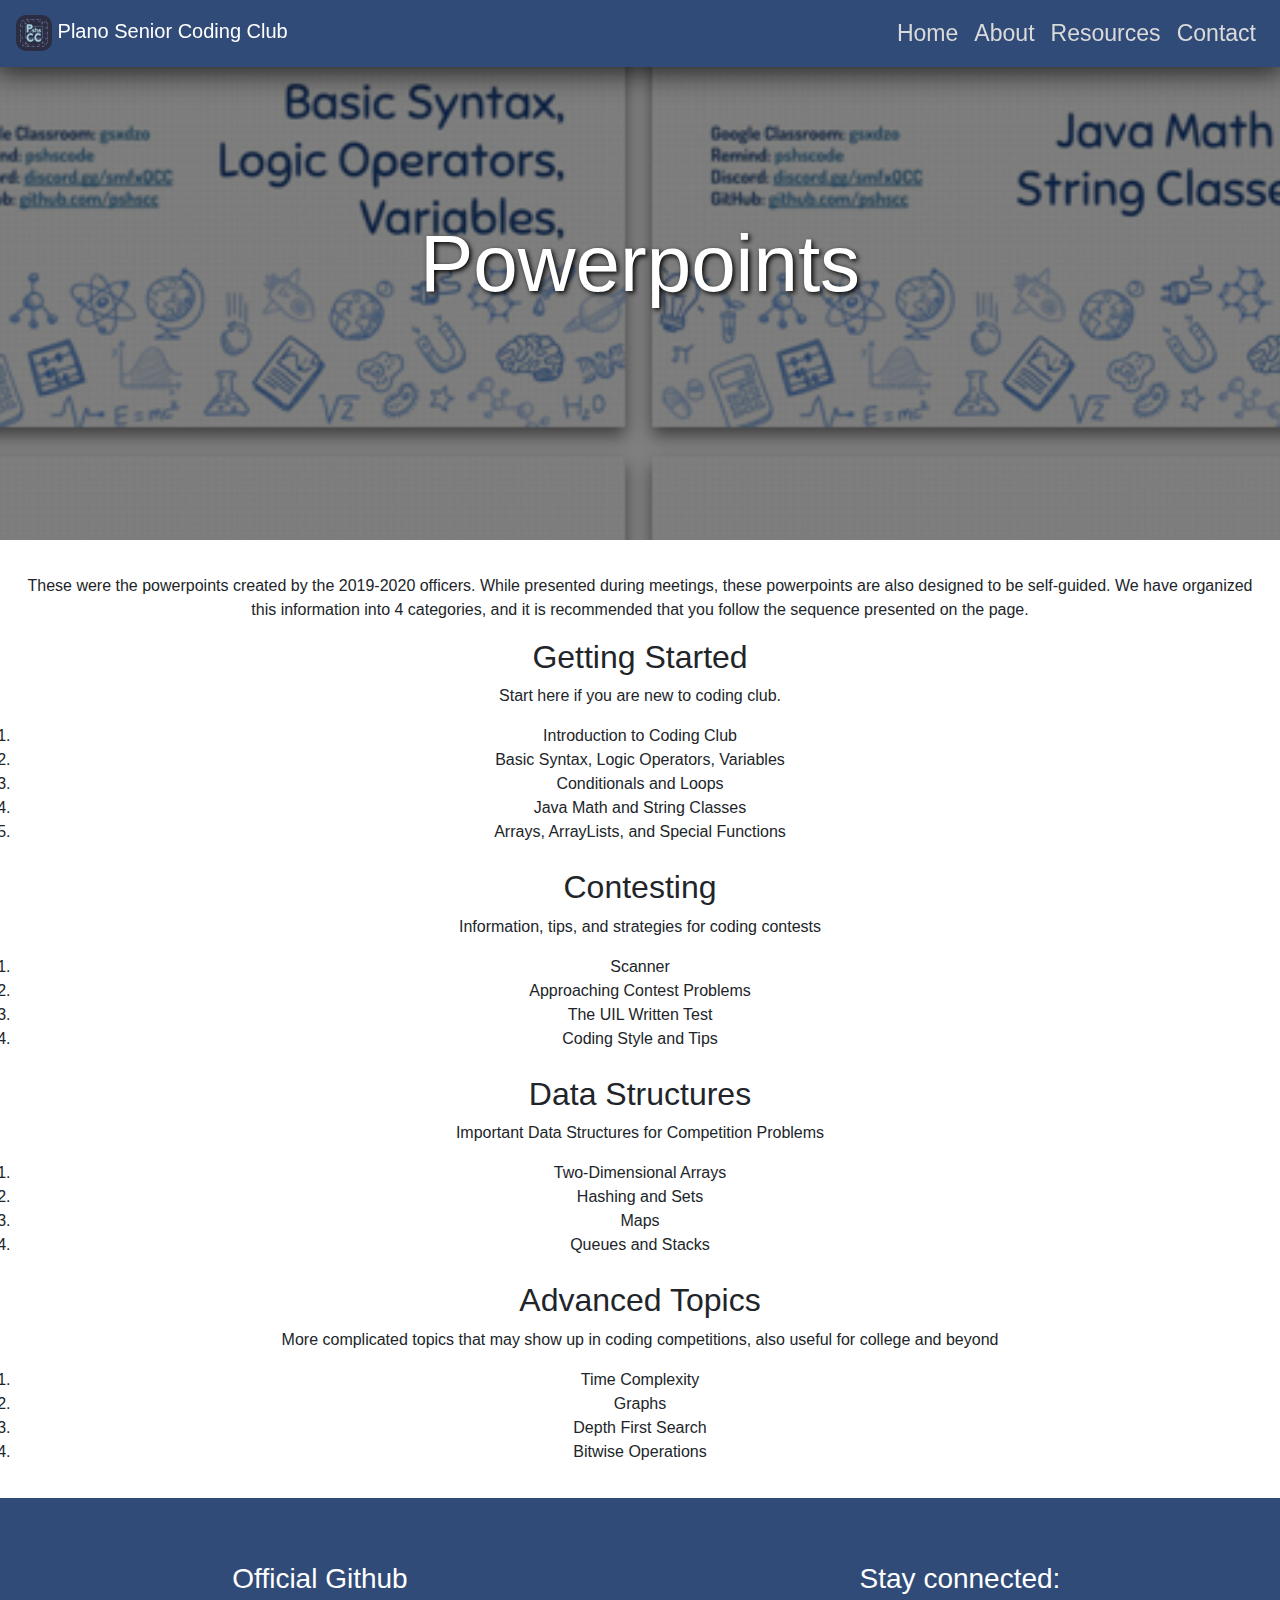
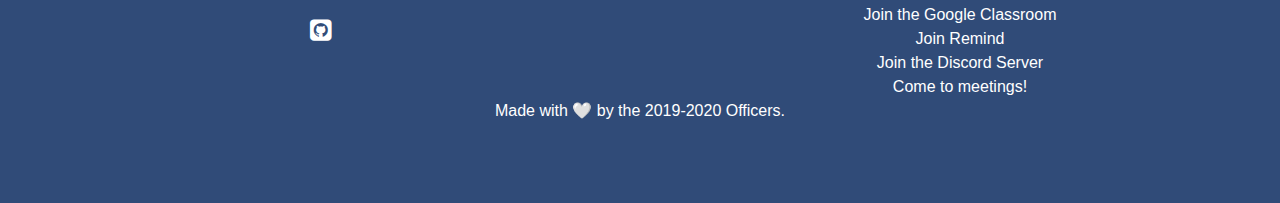
==== resources.html @ ad36ba68 "Add files via upload" ====
<!DOCTYPE html>
<html>
    <head>
        <title>Plano Senior High School Coding Club</title>
        <meta name="viewport" content="width-device-width, initial-scale=1">
        <link rel="stylesheet" href="https://maxcdn.bootstrapcdn.com/bootstrap/4.1.0/css/bootstrap.min.css">
        <link rel="stylesheet" href="https://cdnjs.cloudflare.com/ajax/libs/font-awesome/4.7.0/css/font-awesome.min.css">
        <link rel="stylesheet" href="style.css">
    </head>

    <body data-spy="scroll" data-target="#navbarNav" data-offset="50">

        <nav class="navbar navbar-expand-md fixed-top">

            <a class="navbar-brand" href="#"><img src="img/logo.png"> Plano Senior Coding Club</a>

            <button class="navbar-toggler" type="button" data-toggle="collapse" data-target="#navbarNav" aria-controls="navbarNav" aria-expanded="false" aria-label="Toggle navigation">
                <span class="navbar-toggler-icon"></span>
            </button>

            <div class="collapse navbar-collapse" id="navbarNav">
                <ul class="navbar-nav ml-auto">
                    <li class="nav-item active">
                        <a class="nav-link" href="#home">Home<span class="sr-only">(current)</span></a>
                    </li>
                    <li class="nav-item">
                        <a class="nav-link" href="#about">About</a>
                    </li>
                    <li class="nav-item">
                        <a class="nav-link" href="#resources">Resources</a>
                    </li>
                    <li class="nav-item">
                        <a class="nav-link" href="#contact">Contact</a>
                    </li>
                </ul>
            </div>
        </nav>

        <div id="banner">
            <div class="title center-block text-center">
                <h1>Powerpoints</h1>
            </div>
        </div>
        <br>
        <div id="materials">
            <div class="padding">
                <div class="container-fluid text-center">
                    <p>These were the powerpoints created by the 2019-2020 officers. While presented during meetings, these powerpoints are also designed to be self-guided.
                       We have organized this information into 4 categories, and it is recommended that you follow the sequence presented on the page.
                    </p>
                    <h2>Getting Started</h2>
                    <p>Start here if you are new to coding club.</p>
                    <ol>
                        <li>Introduction to Coding Club</li>
                        <li>Basic Syntax, Logic Operators, Variables</li>
                        <li>Conditionals and Loops</li>
                        <li>Java Math and String Classes</li>
                        <li>Arrays, ArrayLists, and Special Functions</li>
                    </ol>
                    <br>
                    <h2>Contesting</h2>
                    <p>Information, tips, and strategies for coding contests</p>
                    <ol>
                        <li>Scanner</li>
                        <li>Approaching Contest Problems</li>
                        <li>The UIL Written Test</li>
                        <li>Coding Style and Tips</li>
                    </ol>
                    <br>
                    <h2>Data Structures</h2>
                    <p>Important Data Structures for Competition Problems</p>
                    <ol>
                        <li>Two-Dimensional Arrays</li>
                        <li>Hashing and Sets</li>
                        <li>Maps</li>
                        <li>Queues and Stacks</li>
                    </ol>
                    <br>
                    <h2>Advanced Topics</h2>
                    <p>More complicated topics that may show up in coding competitions, also useful for college and beyond</p>
                    <ol>
                        <li>Time Complexity</li>
                        <li>Graphs</li>
                        <li>Depth First Search</li>
                        <li>Bitwise Operations</li>
                    </ol>
                </div>
            </div>
        </div>
        <br>
        <div id="contact">
            <footer class="container-fluid text-center">
                <div class="row">
                    <div class="col-sm-6">
                        <h3>Official Github</h3>
                        <a href="https://www.github.com/pshscc" class="fa fa-github-square"></a>
                    </div>
                    <div class="col-sm-6">
                        <h3>Stay connected:</h3>
                        <ul>
                            <li>Join the Google Classroom</li>
                            <li>Join Remind</li>
                            <li>Join the Discord Server</li>
                            <li>Come to meetings!</li>
                        </ul>
                    </div>
                </div>
                <p>Made with 🤍 by the 2019-2020 Officers.</p>
            </footer>
        </div>
        <script src="https://code.jquery.com/jquery-3.2.1.slim.min.js"></script>
        <script src="https://cdnjs.cloudflare.com/ajax/libs/popper.js/1.12.9/umd/popper.min.js"></script>
        <script src="https://maxcdn.bootstrapcdn.com/bootstrap/4.1.0/js/bootstrap.min.js"></script>
    </body>
</html>
---- style.css ----
html, body {
    height: 100%;
    width: 100%;
    scroll-behavior: smooth;
}

.navbar {
    background-color: rgb(48,75,120);
    /*background-color: lightgray;*/
    -webkit-box-shadow: 0px 0px 29px 5px rgba(0,0,0,0.75);
    -moz-box-shadow: 0px 0px 29px 5px rgba(0,0,0,0.75);
    box-shadow: 0px 0px 29px 5px rgba(0,0,0,0.75);
    
    font-size: 1.2em;
}

.navbar-toggler {
    border-color:#dadada;
}

.navbar-toggler-icon {
    background-image: url("data:image/svg+xml;charset=utf8,%3Csvg viewBox='0 0 32 32' xmlns='http://www.w3.org/2000/svg'%3E%3Cpath stroke='rgba(213,213,213,1)' stroke-width='2' stroke-linecap='round' stroke-miterlimit='10' d='M4 8h24M4 16h24M4 24h24'/%3E%3C/svg%3E");
}

.navbar-toggler:hover {
    border-color:#fff;
}

.navbar-toggler-icon:hover {
    background-image: url("data:image/svg+xml;charset=utf8,%3Csvg viewBox='0 0 32 32' xmlns='http://www.w3.org/2000/svg'%3E%3Cpath stroke='rgba(255,255,255,1)' stroke-width='2' stroke-linecap='round' stroke-miterlimit='10' d='M4 8h24M4 16h24M4 24h24'/%3E%3C/svg%3E");
}

.navbar-brand, .navbar-brand:hover {
    color:#fff;
}

.navbar-brand img {
    width: 36px;
    height: 36px;
    border-radius: 10px;
}

.navbar-nav li a {
    color: #dadada;
}

.navbar-nav li a:hover, 
.navbar-nav li a.active {
    color: #fff;
    background: transparent;
}

.title {
    width: 100%;
    max-width: 100%;
    position: absolute;
    top: 40%;
    z-index: 1;
}

.title h1 {
    color: white;
    font-size: 5rem;
    padding-bottom: 1rem;
}

.title h3 {
    color: white;
    padding-bottom: 1rem;
}

i.fa-angle-down {
    font-size: 36px;
    position: absolute;
    bottom: 15px;
    left: 0;
    right: 0;
    text-align: center;
    z-index: 10;
    -webkit-transition: font-size 0.3s;
       -moz-transition: font-size 0.3s;
         -o-transition: font-size 0.3s;
            transition: font-size 0.3s;
}

i.fa-angle-down:hover {
    font-size: 54px;
}

.btn {
    border-width: 2px;
    border-radius: 2;
    padding: .5rem 1.1rem;
    text-shadow: none !important;
}

#home, #banner {
    display: table;
    width: 100%;
}

#home {
    background: linear-gradient(rgba(0, 0, 0, 0.5), rgba(0, 0, 0, 0.5)), url("img/banner.jpg") no-repeat center center fixed;
    height: 100%;
    background-position: center;
    background-repeat: no-repeat;
    background-size: cover;
    position: relative;
}

#banner {
    background: linear-gradient(rgba(0, 0, 0, 0.5), rgba(0, 0, 0, 0.5)), url("img/do1.png") no-repeat center center fixed;
    height: 60%;
    background-position: center;
    background-repeat: no-repeat;
    background-size: cover;
    position: relative;
}

.title {
    text-shadow: 2px 2px 5px black;
}

.caption {
    color: black;
}

.padding {
    padding: 10px 0px;
}

.padding h1 {
    padding: 50px 0px 20px 0;
    font-size: 48px;
}

.heading {
    text-align: center;
}

.description {
    font-size: larger;
}

a {
    font-size: larger;
}

footer {
    width: 100%;
    /*background-color: black;*/
    background-color: rgb(48,75,120);
    padding: 5% 5% 5% 5%;
    color: #fff;
}

ul {
    text-align: center;
    list-style: none;
    margin: 0;
    padding: 0;
}

ol {
    margin: 0;
    padding: 0;
}

.fa {
    padding: 15px 5px;
    font-size: 25px;
    color: #fff;
}

.fa:hover {
    color: #d5d5d5;
    text-decoration: none;
}

/*IOS Landing Page Fix*/
.landing {
    position: relative;
    width: 100%;
    height: 100%;
    display: table;
    background:rgb(48,75,120);
    z-index: -1;
}

.home-wrap {
    clip: rect(0, auto, auto, 0);
    position: absolute;
    top: 0;
    left: 0;
    width: 100%;
    height: 100%;
}

.home-inner {
    position: fixed;
    display: table;
    top: 0;
    left: 0;
    width: 100%;
    height: 100%;
    background-size: cover;
    background-position: center center;
    -webkit-transform: translateZ(0);
            transform: translateZ(0);
    will-change: transform;
}
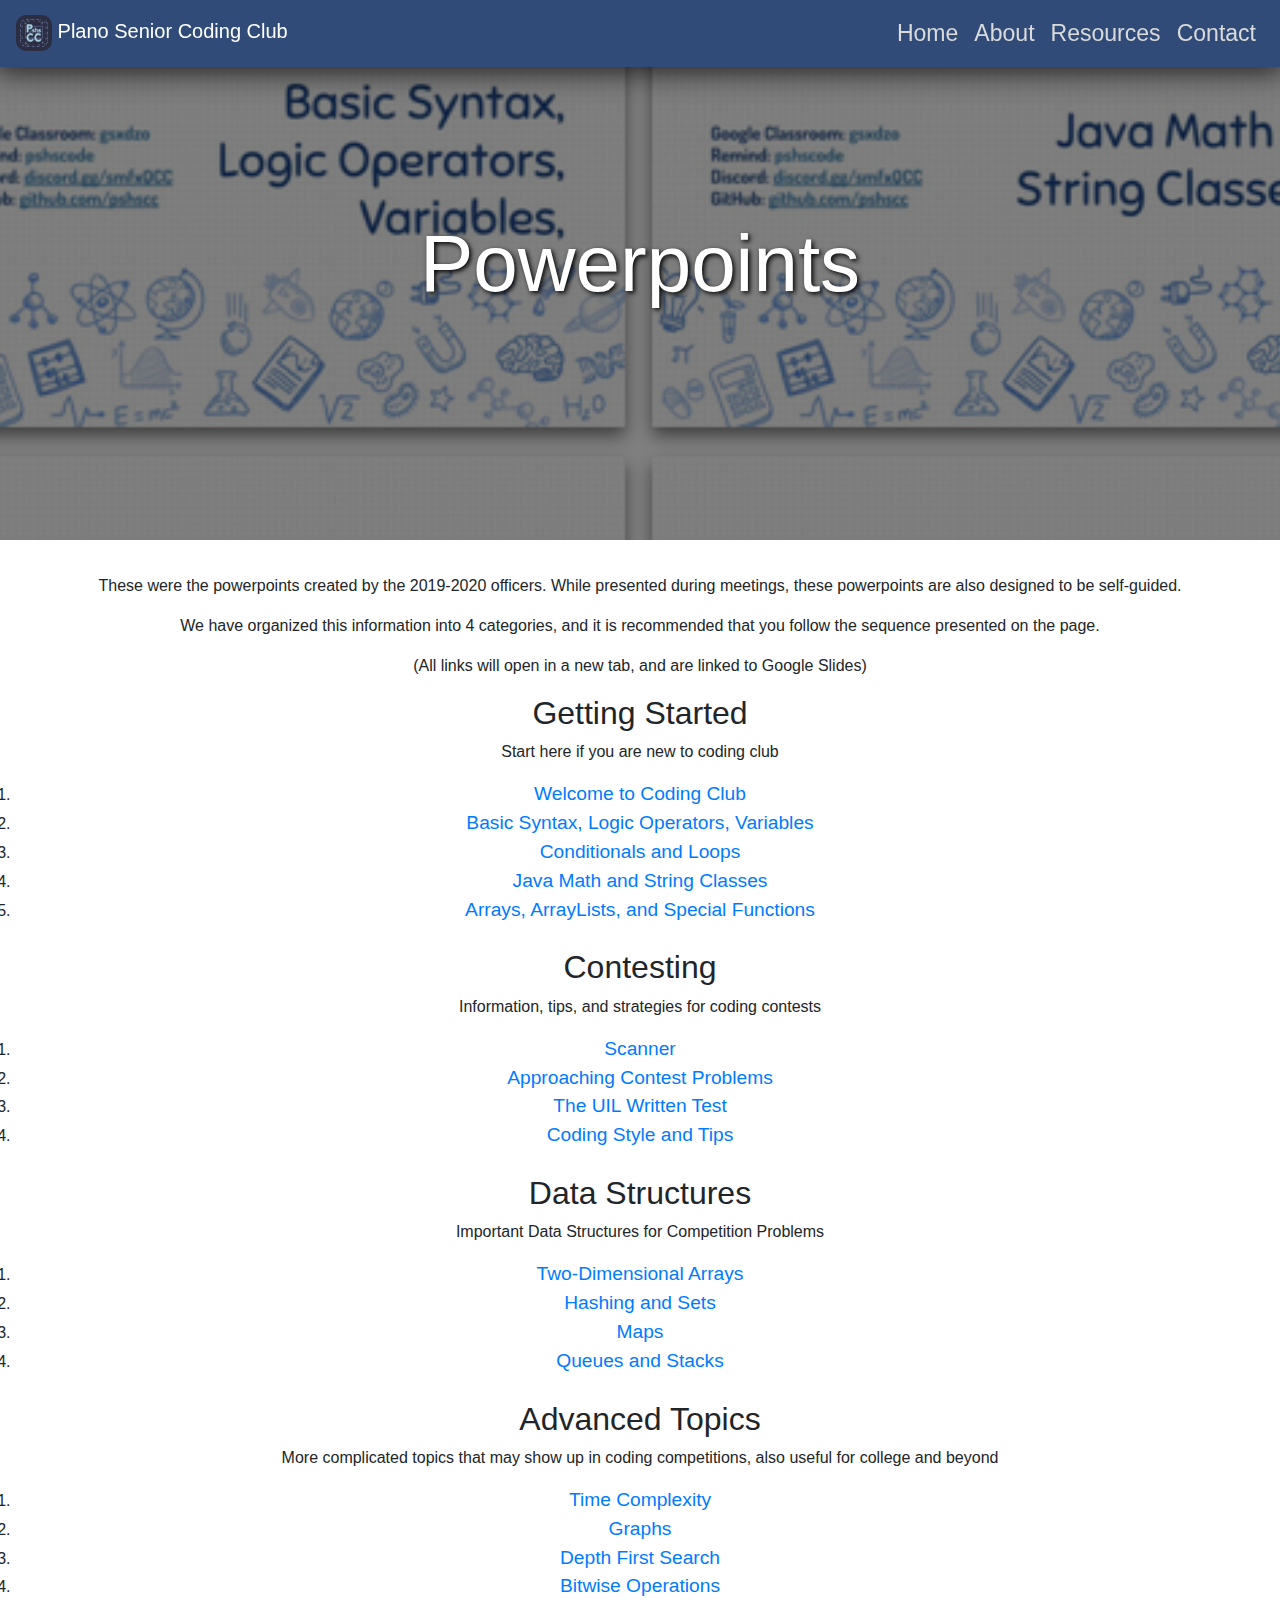
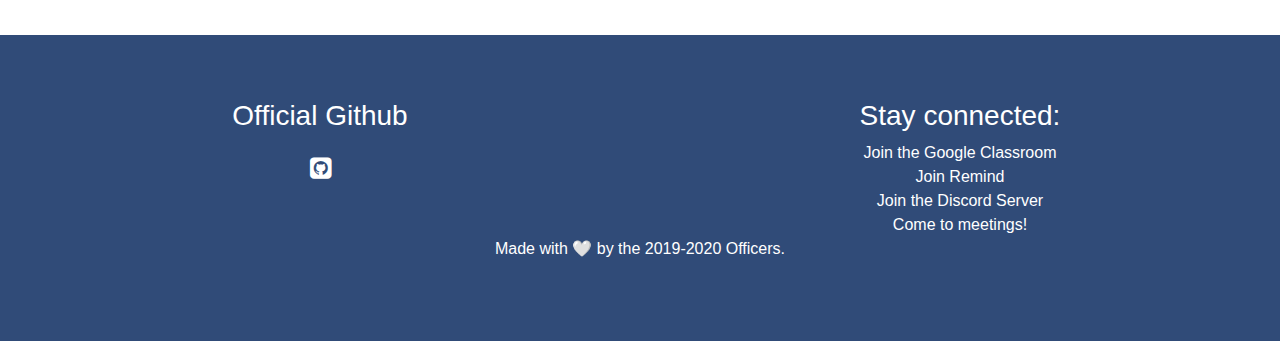
==== commit 330ec867: "fixed links" ====
--- a/resources.html
+++ b/resources.html
@@ -12,7 +12,7 @@
 
         <nav class="navbar navbar-expand-md fixed-top">
 
-            <a class="navbar-brand" href="#"><img src="img/logo.png"> Plano Senior Coding Club</a>
+            <a class="navbar-brand" href="https://pshscc.github.io/"><img src="img/logo.png"> Plano Senior Coding Club</a>
 
             <button class="navbar-toggler" type="button" data-toggle="collapse" data-target="#navbarNav" aria-controls="navbarNav" aria-expanded="false" aria-label="Toggle navigation">
                 <span class="navbar-toggler-icon"></span>
@@ -21,16 +21,16 @@
             <div class="collapse navbar-collapse" id="navbarNav">
                 <ul class="navbar-nav ml-auto">
                     <li class="nav-item active">
-                        <a class="nav-link" href="#home">Home<span class="sr-only">(current)</span></a>
+                        <a class="nav-link" href="https://pshscc.github.io/#home">Home<span class="sr-only">(current)</span></a>
                     </li>
                     <li class="nav-item">
-                        <a class="nav-link" href="#about">About</a>
+                        <a class="nav-link" href="https://pshscc.github.io/#about">About</a>
                     </li>
                     <li class="nav-item">
-                        <a class="nav-link" href="#resources">Resources</a>
+                        <a class="nav-link" href="https://pshscc.github.io/#resources">Resources</a>
                     </li>
                     <li class="nav-item">
-                        <a class="nav-link" href="#contact">Contact</a>
+                        <a class="nav-link" href="https://pshscc.github.io/#contact">Contact</a>
                     </li>
                 </ul>
             </div>
@@ -45,44 +45,44 @@
         <div id="materials">
             <div class="padding">
                 <div class="container-fluid text-center">
-                    <p>These were the powerpoints created by the 2019-2020 officers. While presented during meetings, these powerpoints are also designed to be self-guided.
-                       We have organized this information into 4 categories, and it is recommended that you follow the sequence presented on the page.
-                    </p>
+                    <p>These were the powerpoints created by the 2019-2020 officers. While presented during meetings, these powerpoints are also designed to be self-guided.</p>
+                    <p>We have organized this information into 4 categories, and it is recommended that you follow the sequence presented on the page.</p>
+                    <p>(All links will open in a new tab, and are linked to Google Slides)</p>
                     <h2>Getting Started</h2>
-                    <p>Start here if you are new to coding club.</p>
+                    <p>Start here if you are new to coding club</p>
                     <ol>
-                        <li>Introduction to Coding Club</li>
-                        <li>Basic Syntax, Logic Operators, Variables</li>
-                        <li>Conditionals and Loops</li>
-                        <li>Java Math and String Classes</li>
-                        <li>Arrays, ArrayLists, and Special Functions</li>
+                        <li><a href="https://docs.google.com/presentation/d/1ymy2cqueLmyK-DGrDMKeumzUNFTIZFEt5RQEs0tn_9w/edit?usp=sharing" target="_blank">Welcome to Coding Club</a></li>
+                        <li><a href="https://docs.google.com/presentation/d/1O-WF93q4KX9SFdi97wnOBDdy8W_eHofnyh4ctPpbMHM/edit?usp=sharing" target="_blank">Basic Syntax, Logic Operators, Variables</a></li>
+                        <li><a href="https://docs.google.com/presentation/d/175Jgq96gbwuZjcbDbLTy0AZzL0ZDQ7Z_kznAfHv1l44/edit?usp=sharing" target="_blank">Conditionals and Loops</a></li>
+                        <li><a href="https://docs.google.com/presentation/d/1dPSWXqRFtoAFZD4mA4jhf5BT_bE_q1O_LsTlMlHJqbc/edit?usp=sharing" target="_blank">Java Math and String Classes</a></li>
+                        <li><a href="https://docs.google.com/presentation/d/1hH0CdrrmyCYL8okP06tgM6CRW2sGsxyVUE36r4_drVU/edit?usp=sharing" target="_blank">Arrays, ArrayLists, and Special Functions</a></li>
                     </ol>
                     <br>
                     <h2>Contesting</h2>
                     <p>Information, tips, and strategies for coding contests</p>
                     <ol>
-                        <li>Scanner</li>
-                        <li>Approaching Contest Problems</li>
-                        <li>The UIL Written Test</li>
-                        <li>Coding Style and Tips</li>
+                        <li><a href="https://docs.google.com/presentation/d/1dRB9G4AJiK6bkOxqOATo3aZo6Ce-b90ZcdAwt288gSI/edit?usp=sharing" target="_blank">Scanner</a></li>
+                        <li><a href="https://docs.google.com/presentation/d/134fzpCJYNv5j95WivFJ0IbsPv_OwQOxJ1ZwzV9PWUSo/edit?usp=sharing" target="_blank">Approaching Contest Problems</a></li>
+                        <li><a href="https://docs.google.com/presentation/d/1jYyFZEQ2cEFbpHpYLlUf_wwTB54-lh1vMheKNF3pydg/edit?usp=sharing" target="_blank">The UIL Written Test</a></li>
+                        <li><a href="https://docs.google.com/presentation/d/11MqY7YnwZYk0mFPB5KA8o3OY-W5DyMXnPLZCor8Tndk/edit?usp=sharing" target="_blank">Coding Style and Tips</a></li>
                     </ol>
                     <br>
                     <h2>Data Structures</h2>
                     <p>Important Data Structures for Competition Problems</p>
                     <ol>
-                        <li>Two-Dimensional Arrays</li>
-                        <li>Hashing and Sets</li>
-                        <li>Maps</li>
-                        <li>Queues and Stacks</li>
+                        <li><a href="https://docs.google.com/presentation/d/1FGhx86aii0gyXMoGrp-2mg19QOGU687_KSGRwAAZKHE/edit?usp=sharing" target="_blank">Two-Dimensional Arrays</a></li>
+                        <li><a href="https://docs.google.com/presentation/d/1BVet-7cb4MZypmegHtBqMrhvLLX8eh5CSd8q6ip_nEA/edit?usp=sharing" target="_blank">Hashing and Sets</a></li>
+                        <li><a href="https://docs.google.com/presentation/d/10esf0Y48iTM_gDPuI2aSB8mhWaoC6z99PIBQIjNb_Q0/edit?usp=sharing" target="_blank">Maps</a></li>
+                        <li><a href="https://docs.google.com/presentation/d/1j87XFUVV_wHe8tIGlwcBj5woc7RkicJcn_H8-4g0aoE/edit?usp=sharing" target="_blank">Queues and Stacks</a></li>
                     </ol>
                     <br>
                     <h2>Advanced Topics</h2>
                     <p>More complicated topics that may show up in coding competitions, also useful for college and beyond</p>
                     <ol>
-                        <li>Time Complexity</li>
-                        <li>Graphs</li>
-                        <li>Depth First Search</li>
-                        <li>Bitwise Operations</li>
+                        <li><a href="https://docs.google.com/presentation/d/1ZDOcFThvzA5N43ZM5uSzhBIRNPLdUTo9bvVIMiakCb8/edit?usp=sharing" target="_blank">Time Complexity</a></li>
+                        <li><a href="https://docs.google.com/presentation/d/1iJRJ7DMP1ikp3cWZiowihsjjRBLTvKBF43o7P-Riqyk/edit?usp=sharing" target="_blank">Graphs</a></li>
+                        <li><a href="https://docs.google.com/presentation/d/1rMCwAilx2JxgP0SaXgaM1TsOC_xoMfGBVBvCbWUf_J8/edit?usp=sharing" target="_blank">Depth First Search</a></li>
+                        <li><a href="https://docs.google.com/presentation/d/1tg5TsRTxxJhKwCn1cqPHG4iAvvQ0ErtYoswbfJ8eR-w/edit?usp=sharing" target="_blank">Bitwise Operations</a></li>
                     </ol>
                 </div>
             </div>
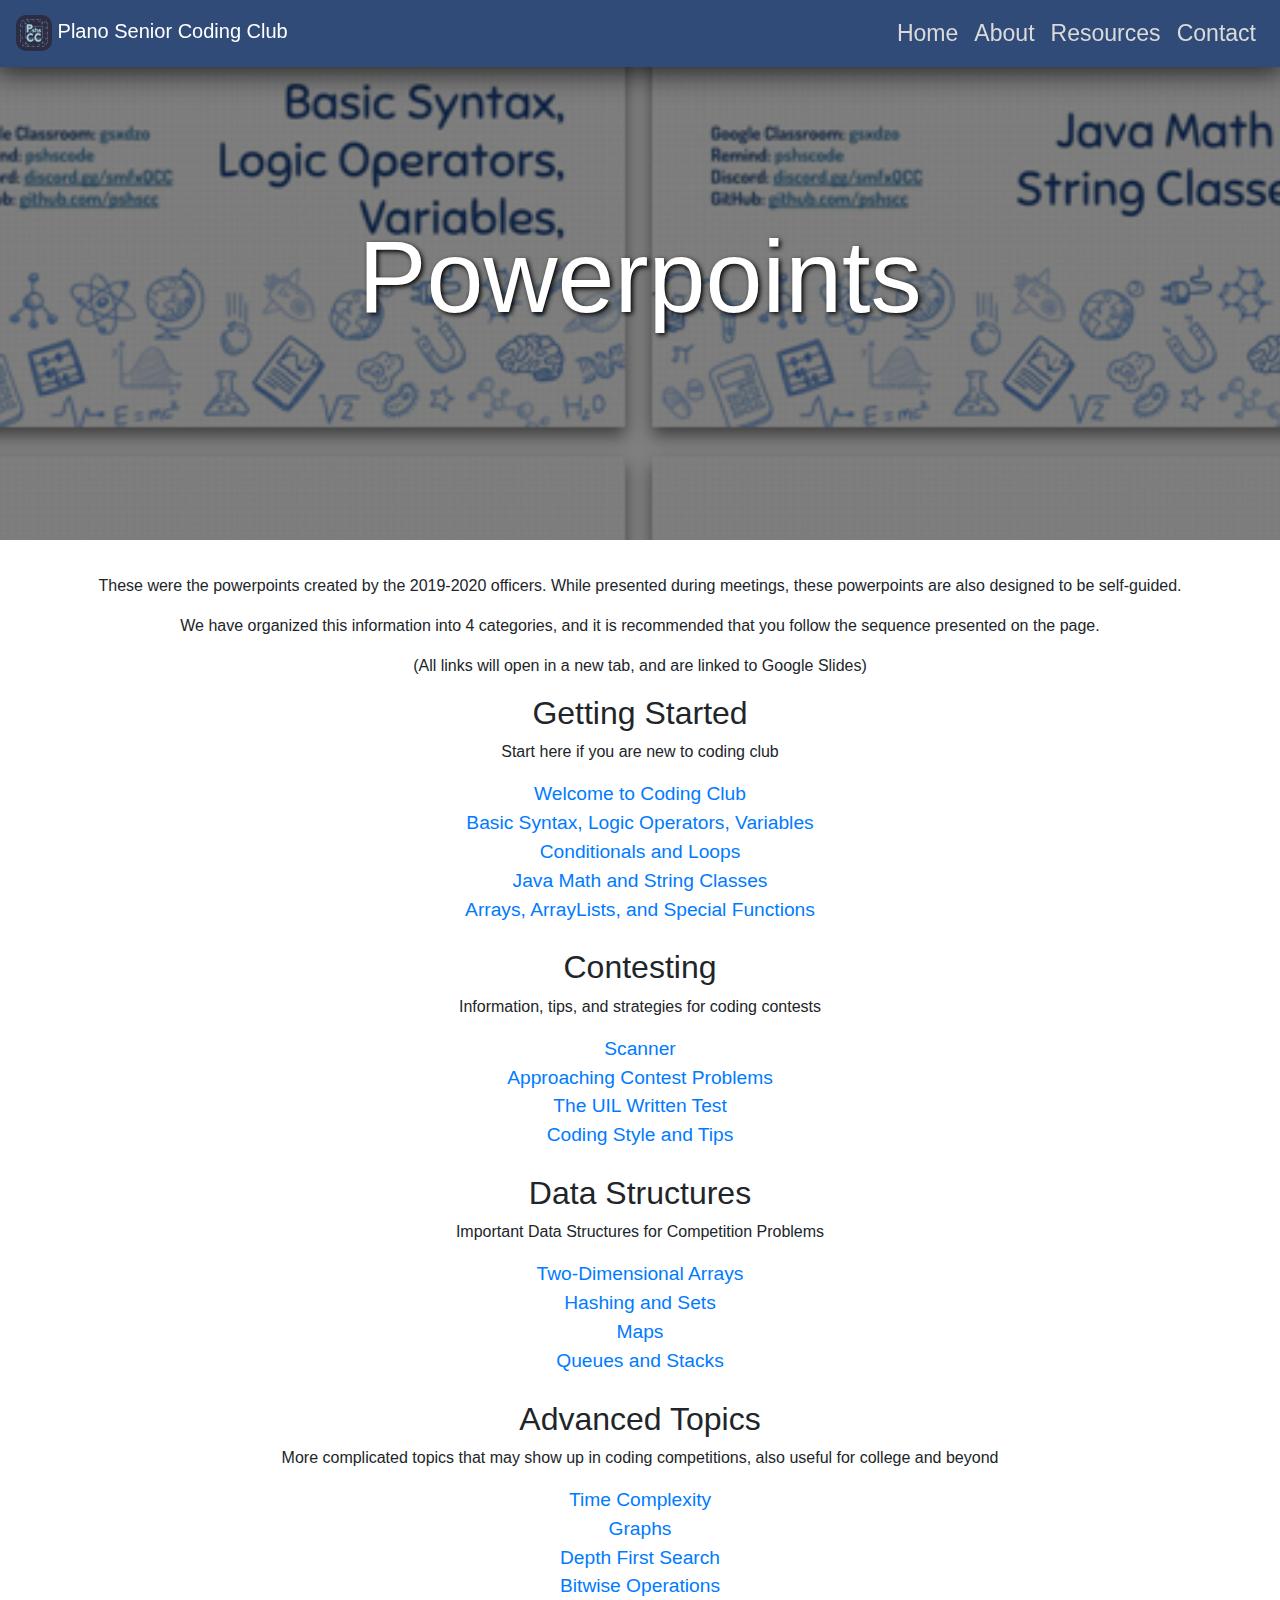
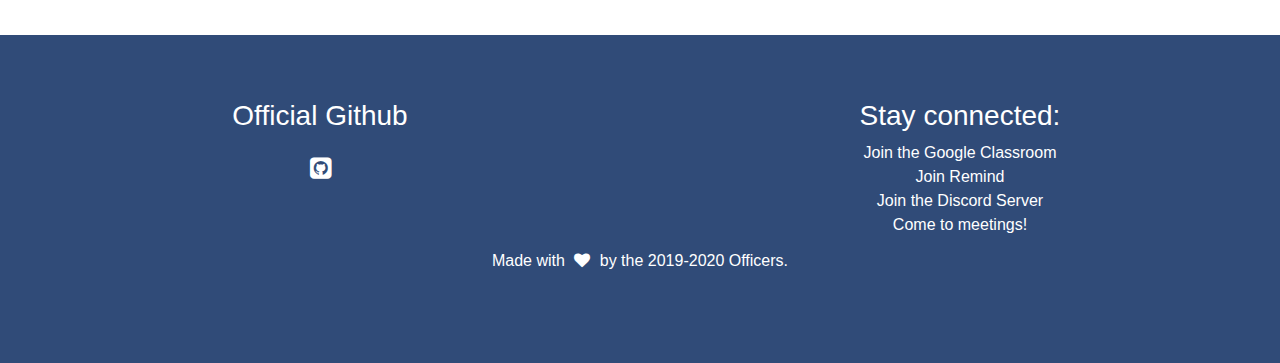
==== commit cbe7d773: "mobile adaptive fixes" ====
--- a/resources.html
+++ b/resources.html
@@ -38,7 +38,7 @@
 
         <div id="banner">
             <div class="title center-block text-center">
-                <h1>Powerpoints</h1>
+                <h1 class="banner-title">Powerpoints</h1>
             </div>
         </div>
         <br>
@@ -50,40 +50,40 @@
                     <p>(All links will open in a new tab, and are linked to Google Slides)</p>
                     <h2>Getting Started</h2>
                     <p>Start here if you are new to coding club</p>
-                    <ol>
+                    <ul>
                         <li><a href="https://docs.google.com/presentation/d/1ymy2cqueLmyK-DGrDMKeumzUNFTIZFEt5RQEs0tn_9w/edit?usp=sharing" target="_blank">Welcome to Coding Club</a></li>
                         <li><a href="https://docs.google.com/presentation/d/1O-WF93q4KX9SFdi97wnOBDdy8W_eHofnyh4ctPpbMHM/edit?usp=sharing" target="_blank">Basic Syntax, Logic Operators, Variables</a></li>
                         <li><a href="https://docs.google.com/presentation/d/175Jgq96gbwuZjcbDbLTy0AZzL0ZDQ7Z_kznAfHv1l44/edit?usp=sharing" target="_blank">Conditionals and Loops</a></li>
                         <li><a href="https://docs.google.com/presentation/d/1dPSWXqRFtoAFZD4mA4jhf5BT_bE_q1O_LsTlMlHJqbc/edit?usp=sharing" target="_blank">Java Math and String Classes</a></li>
                         <li><a href="https://docs.google.com/presentation/d/1hH0CdrrmyCYL8okP06tgM6CRW2sGsxyVUE36r4_drVU/edit?usp=sharing" target="_blank">Arrays, ArrayLists, and Special Functions</a></li>
-                    </ol>
+                    </ul>
                     <br>
                     <h2>Contesting</h2>
                     <p>Information, tips, and strategies for coding contests</p>
-                    <ol>
+                    <ul>
                         <li><a href="https://docs.google.com/presentation/d/1dRB9G4AJiK6bkOxqOATo3aZo6Ce-b90ZcdAwt288gSI/edit?usp=sharing" target="_blank">Scanner</a></li>
                         <li><a href="https://docs.google.com/presentation/d/134fzpCJYNv5j95WivFJ0IbsPv_OwQOxJ1ZwzV9PWUSo/edit?usp=sharing" target="_blank">Approaching Contest Problems</a></li>
                         <li><a href="https://docs.google.com/presentation/d/1jYyFZEQ2cEFbpHpYLlUf_wwTB54-lh1vMheKNF3pydg/edit?usp=sharing" target="_blank">The UIL Written Test</a></li>
                         <li><a href="https://docs.google.com/presentation/d/11MqY7YnwZYk0mFPB5KA8o3OY-W5DyMXnPLZCor8Tndk/edit?usp=sharing" target="_blank">Coding Style and Tips</a></li>
-                    </ol>
+                    </ul>
                     <br>
                     <h2>Data Structures</h2>
                     <p>Important Data Structures for Competition Problems</p>
-                    <ol>
+                    <ul>
                         <li><a href="https://docs.google.com/presentation/d/1FGhx86aii0gyXMoGrp-2mg19QOGU687_KSGRwAAZKHE/edit?usp=sharing" target="_blank">Two-Dimensional Arrays</a></li>
                         <li><a href="https://docs.google.com/presentation/d/1BVet-7cb4MZypmegHtBqMrhvLLX8eh5CSd8q6ip_nEA/edit?usp=sharing" target="_blank">Hashing and Sets</a></li>
                         <li><a href="https://docs.google.com/presentation/d/10esf0Y48iTM_gDPuI2aSB8mhWaoC6z99PIBQIjNb_Q0/edit?usp=sharing" target="_blank">Maps</a></li>
                         <li><a href="https://docs.google.com/presentation/d/1j87XFUVV_wHe8tIGlwcBj5woc7RkicJcn_H8-4g0aoE/edit?usp=sharing" target="_blank">Queues and Stacks</a></li>
-                    </ol>
+                    </ul>
                     <br>
                     <h2>Advanced Topics</h2>
                     <p>More complicated topics that may show up in coding competitions, also useful for college and beyond</p>
-                    <ol>
+                    <ul>
                         <li><a href="https://docs.google.com/presentation/d/1ZDOcFThvzA5N43ZM5uSzhBIRNPLdUTo9bvVIMiakCb8/edit?usp=sharing" target="_blank">Time Complexity</a></li>
                         <li><a href="https://docs.google.com/presentation/d/1iJRJ7DMP1ikp3cWZiowihsjjRBLTvKBF43o7P-Riqyk/edit?usp=sharing" target="_blank">Graphs</a></li>
                         <li><a href="https://docs.google.com/presentation/d/1rMCwAilx2JxgP0SaXgaM1TsOC_xoMfGBVBvCbWUf_J8/edit?usp=sharing" target="_blank">Depth First Search</a></li>
                         <li><a href="https://docs.google.com/presentation/d/1tg5TsRTxxJhKwCn1cqPHG4iAvvQ0ErtYoswbfJ8eR-w/edit?usp=sharing" target="_blank">Bitwise Operations</a></li>
-                    </ol>
+                    </ul>
                 </div>
             </div>
         </div>
@@ -105,7 +105,7 @@
                         </ul>
                     </div>
                 </div>
-                <p>Made with 🤍 by the 2019-2020 Officers.</p>
+                <p>Made with <i class="fa fa-heart"></i> by the 2019-2020 Officers.</p>
             </footer>
         </div>
         <script src="https://code.jquery.com/jquery-3.2.1.slim.min.js"></script>
--- a/style.css
+++ b/style.css
@@ -60,13 +60,17 @@
 
 .title h1 {
     color: white;
-    font-size: 5rem;
+    font-size: 8vw;
     padding-bottom: 1rem;
 }
 
 .title h3 {
     color: white;
     padding-bottom: 1rem;
+}
+
+.banner-title {
+    font-size: 8vw;
 }
 
 i.fa-angle-down {
@@ -117,6 +121,10 @@
     position: relative;
 }
 
+.img-thumbnail {
+    height: 240px;
+}
+
 .title {
     text-shadow: 2px 2px 5px black;
 }
@@ -140,6 +148,11 @@
 
 .description {
     font-size: larger;
+}
+
+h3 a,
+h3 a:hover {
+    color: black;
 }
 
 a {
@@ -161,15 +174,14 @@
     padding: 0;
 }
 
-ol {
-    margin: 0;
-    padding: 0;
-}
-
 .fa {
     padding: 15px 5px;
     font-size: 25px;
     color: #fff;
+}
+
+.fa-heart {
+    font-size: 1em;
 }
 
 .fa:hover {
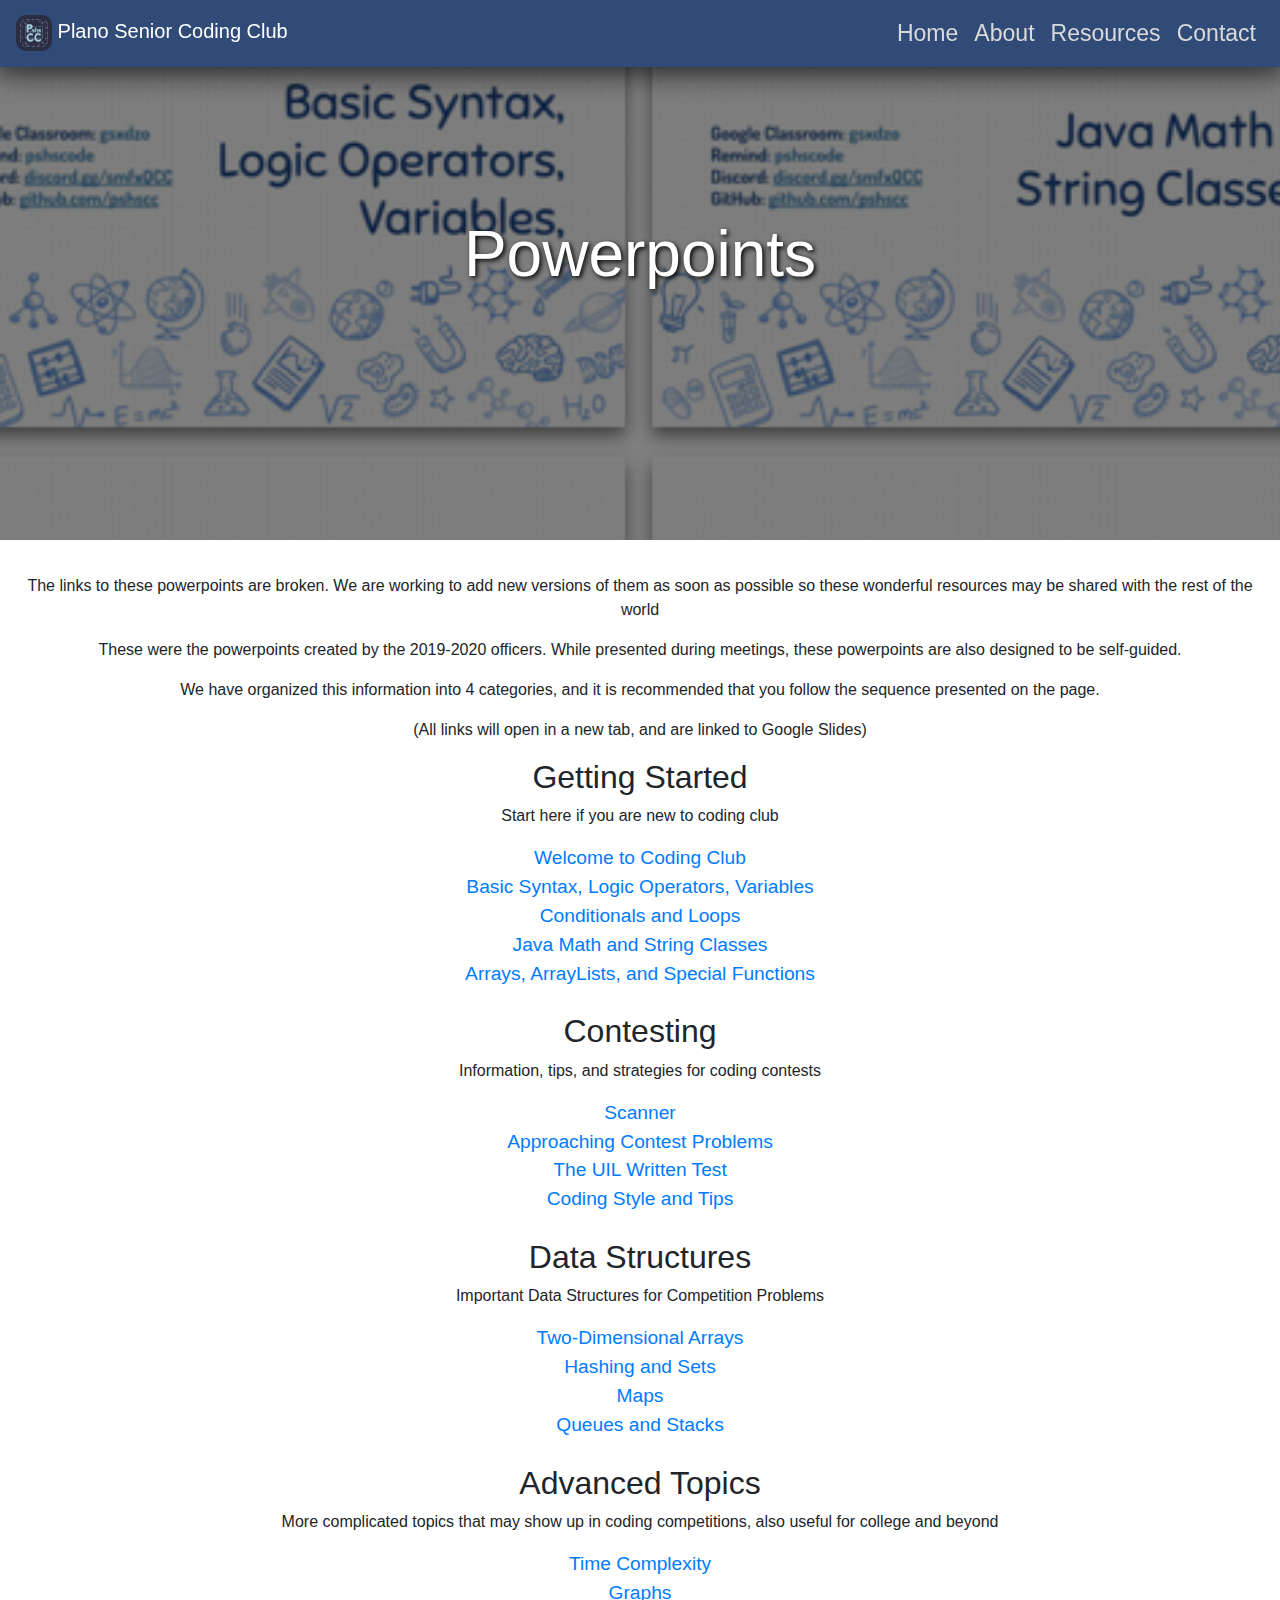
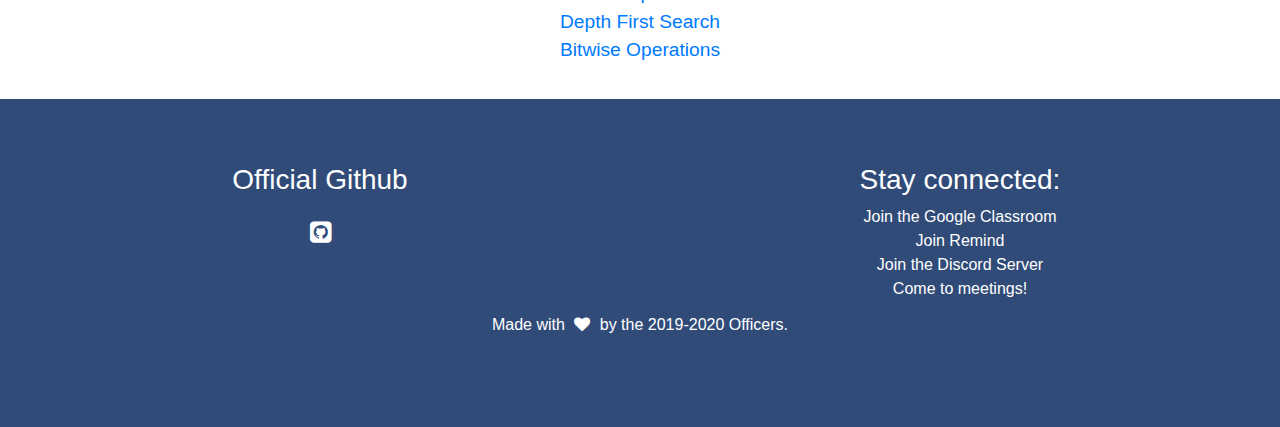
==== commit b2c0f41a: "add deprecation notice" ====
--- a/resources.html
+++ b/resources.html
@@ -45,6 +45,7 @@
         <div id="materials">
             <div class="padding">
                 <div class="container-fluid text-center">
+                    <p>The links to these powerpoints are broken. We are working to add new versions of them as soon as possible so these wonderful resources may be shared with the rest of the world</p>
                     <p>These were the powerpoints created by the 2019-2020 officers. While presented during meetings, these powerpoints are also designed to be self-guided.</p>
                     <p>We have organized this information into 4 categories, and it is recommended that you follow the sequence presented on the page.</p>
                     <p>(All links will open in a new tab, and are linked to Google Slides)</p>
--- a/style.css
+++ b/style.css
@@ -60,7 +60,7 @@
 
 .title h1 {
     color: white;
-    font-size: 8vw;
+    font-size: 5vw;
     padding-bottom: 1rem;
 }
 
@@ -70,7 +70,7 @@
 }
 
 .banner-title {
-    font-size: 8vw;
+    font-size: 5vw;
 }
 
 i.fa-angle-down {
@@ -121,8 +121,22 @@
     position: relative;
 }
 
-.img-thumbnail {
-    height: 240px;
+.card {
+    margin-bottom: 2rem;
+}
+
+.card-img-top {
+    max-width: 100%;
+    height: 30vh;
+    object-fit: cover;
+}
+
+@media (max-width: 1280px){
+    .card-img-top {
+        width: 100%;
+        height: 40vh;
+        object-fit: cover;
+    }
 }
 
 .title {
@@ -161,7 +175,6 @@
 
 footer {
     width: 100%;
-    /*background-color: black;*/
     background-color: rgb(48,75,120);
     padding: 5% 5% 5% 5%;
     color: #fff;
@@ -186,6 +199,11 @@
 
 .fa:hover {
     color: #d5d5d5;
+    text-decoration: none;
+}
+
+.fa-heart:hover {
+    color: #fff !important;
     text-decoration: none;
 }
 
